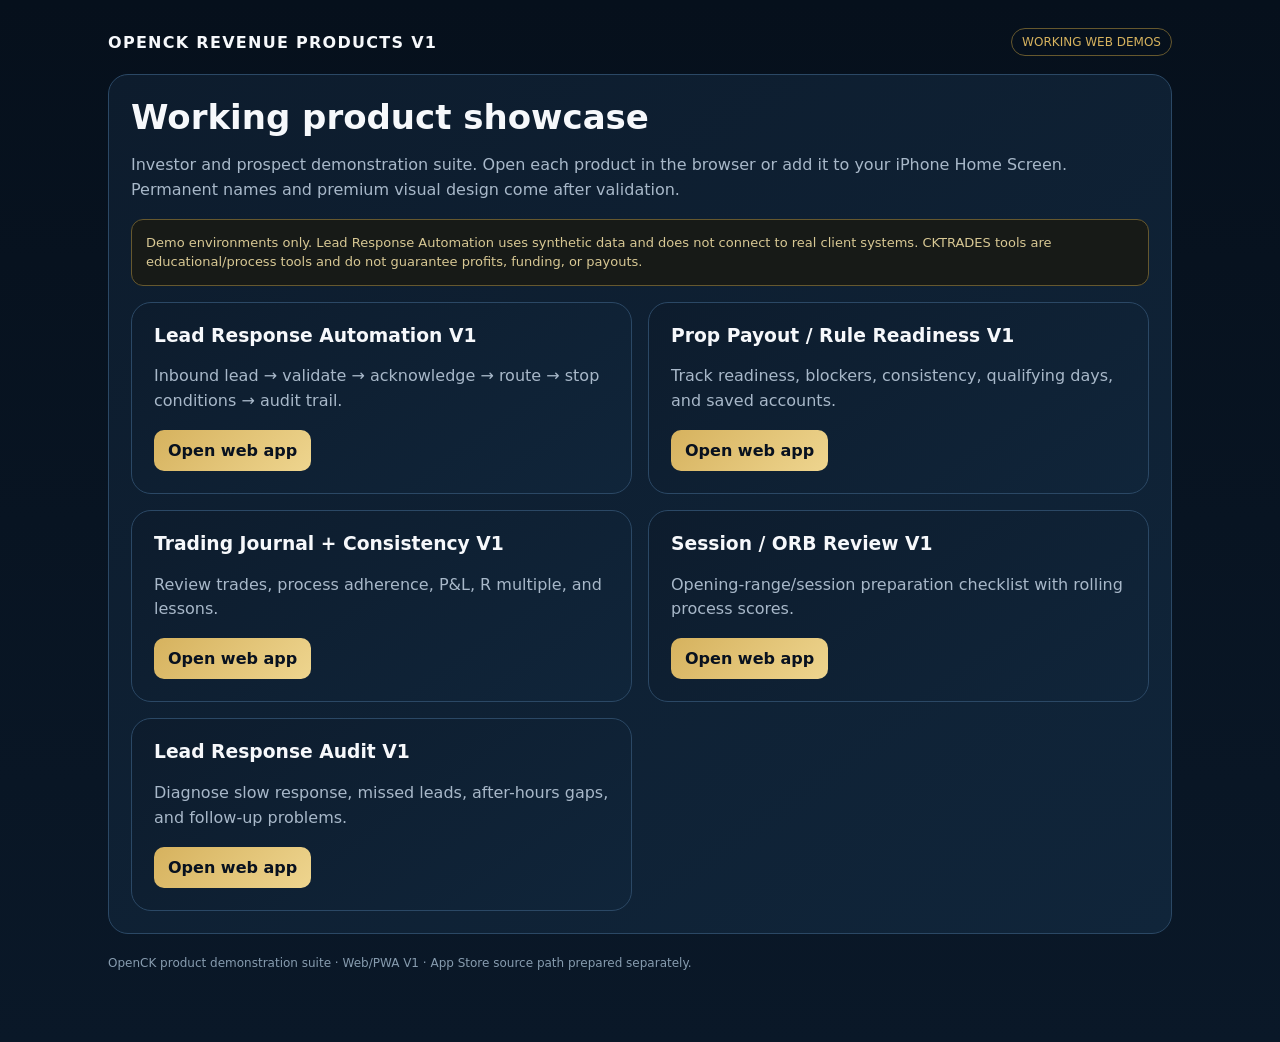
==== index.html @ 728ce7c6 "Publish OpenCK revenue product showcase V1" ====
<!doctype html><html><head><meta charset="utf-8"><meta name="viewport" content="width=device-width,initial-scale=1"><title>OpenCK Revenue Products V1</title><link rel="stylesheet" href="./styles.css"><meta name="theme-color" content="#0d1c2d"></head><body><div class="wrap"><div class="top"><div class="brand">OPENCK REVENUE PRODUCTS V1</div><div class="pill">WORKING WEB DEMOS</div></div><section class="hero"><h1>Working product showcase</h1><p>Investor and prospect demonstration suite. Open each product in the browser or add it to your iPhone Home Screen. Permanent names and premium visual design come after validation.</p><div class="notice">Demo environments only. Lead Response Automation uses synthetic data and does not connect to real client systems. CKTRADES tools are educational/process tools and do not guarantee profits, funding, or payouts.</div><div class="grid"><div class="card"><h3>Lead Response Automation V1</h3><p>Inbound lead → validate → acknowledge → route → stop conditions → audit trail.</p><a class="btn" href="./lead-response-automation/">Open web app</a></div><div class="card"><h3>Prop Payout / Rule Readiness V1</h3><p>Track readiness, blockers, consistency, qualifying days, and saved accounts.</p><a class="btn" href="./prop-payout-readiness/">Open web app</a></div><div class="card"><h3>Trading Journal + Consistency V1</h3><p>Review trades, process adherence, P&amp;L, R multiple, and lessons.</p><a class="btn" href="./trading-journal/">Open web app</a></div><div class="card"><h3>Session / ORB Review V1</h3><p>Opening-range/session preparation checklist with rolling process scores.</p><a class="btn" href="./orb-review/">Open web app</a></div><div class="card"><h3>Lead Response Audit V1</h3><p>Diagnose slow response, missed leads, after-hours gaps, and follow-up problems.</p><a class="btn" href="./lead-response-audit/">Open web app</a></div></div></section><div class="footer">OpenCK product demonstration suite · Web/PWA V1 · App Store source path prepared separately.</div></div></body></html>
---- styles.css ----
:root{--bg:#07111f;--panel:#0d1c2d;--line:#2b4865;--text:#f6f8fb;--muted:#a8b8c9;--gold:#d6b25e;--good:#72d7a0;--bad:#ff9b9b}*{box-sizing:border-box}body{margin:0;font-family:Inter,system-ui,-apple-system,Segoe UI,Roboto,Arial;background:linear-gradient(180deg,#06101c,#0a1828);color:var(--text)}.wrap{max-width:1100px;margin:auto;padding:28px 18px 70px}.top{display:flex;justify-content:space-between;gap:12px;align-items:center;margin-bottom:18px}.brand{font-weight:850;letter-spacing:.08em}.pill{font-size:12px;color:var(--gold);border:1px solid #66582e;padding:6px 10px;border-radius:999px}.hero,.card{background:linear-gradient(145deg,var(--panel),#10253a);border:1px solid var(--line);border-radius:20px;padding:22px}.grid{display:grid;grid-template-columns:1fr 1fr;gap:16px;margin-top:16px}h1{font-size:34px;margin:0 0 8px}h2,h3{margin-top:0}p{color:var(--muted);line-height:1.55}label{display:block;margin:10px 0 6px;color:#dbe5ef;font-size:13px}input,select,textarea{width:100%;padding:11px;border-radius:10px;border:1px solid #3b5a78;background:#07111f;color:white;font:inherit}textarea{min-height:90px}.row{display:grid;grid-template-columns:1fr 1fr;gap:10px}.actions{display:flex;flex-wrap:wrap;gap:8px;margin-top:14px}button,.btn{display:inline-block;border:0;border-radius:10px;background:linear-gradient(135deg,#d6b25e,#eed58f);color:#08111f;font-weight:800;padding:11px 14px;cursor:pointer;text-decoration:none}.secondary{background:#16314a!important;color:#eef5fb!important;border:1px solid #3d5c77!important}.metric{padding:14px;border:1px solid var(--line);background:#0a1928;border-radius:12px;margin-bottom:10px}.metric small{display:block;color:var(--muted);margin-bottom:4px}.metric strong{font-size:22px}.good{color:var(--good)}.bad{color:var(--bad)}.notice{padding:13px 14px;border:1px solid #66582e;border-radius:12px;background:#171a17;color:#d8c894;font-size:13px;line-height:1.5}table{width:100%;border-collapse:collapse;font-size:13px}th,td{text-align:left;padding:10px;border-bottom:1px solid #233b52;vertical-align:top}.footer{margin-top:20px;color:#879caf;font-size:12px;line-height:1.55}@media(max-width:780px){.grid,.row{grid-template-columns:1fr}.top{align-items:flex-start;flex-direction:column}h1{font-size:28px}}
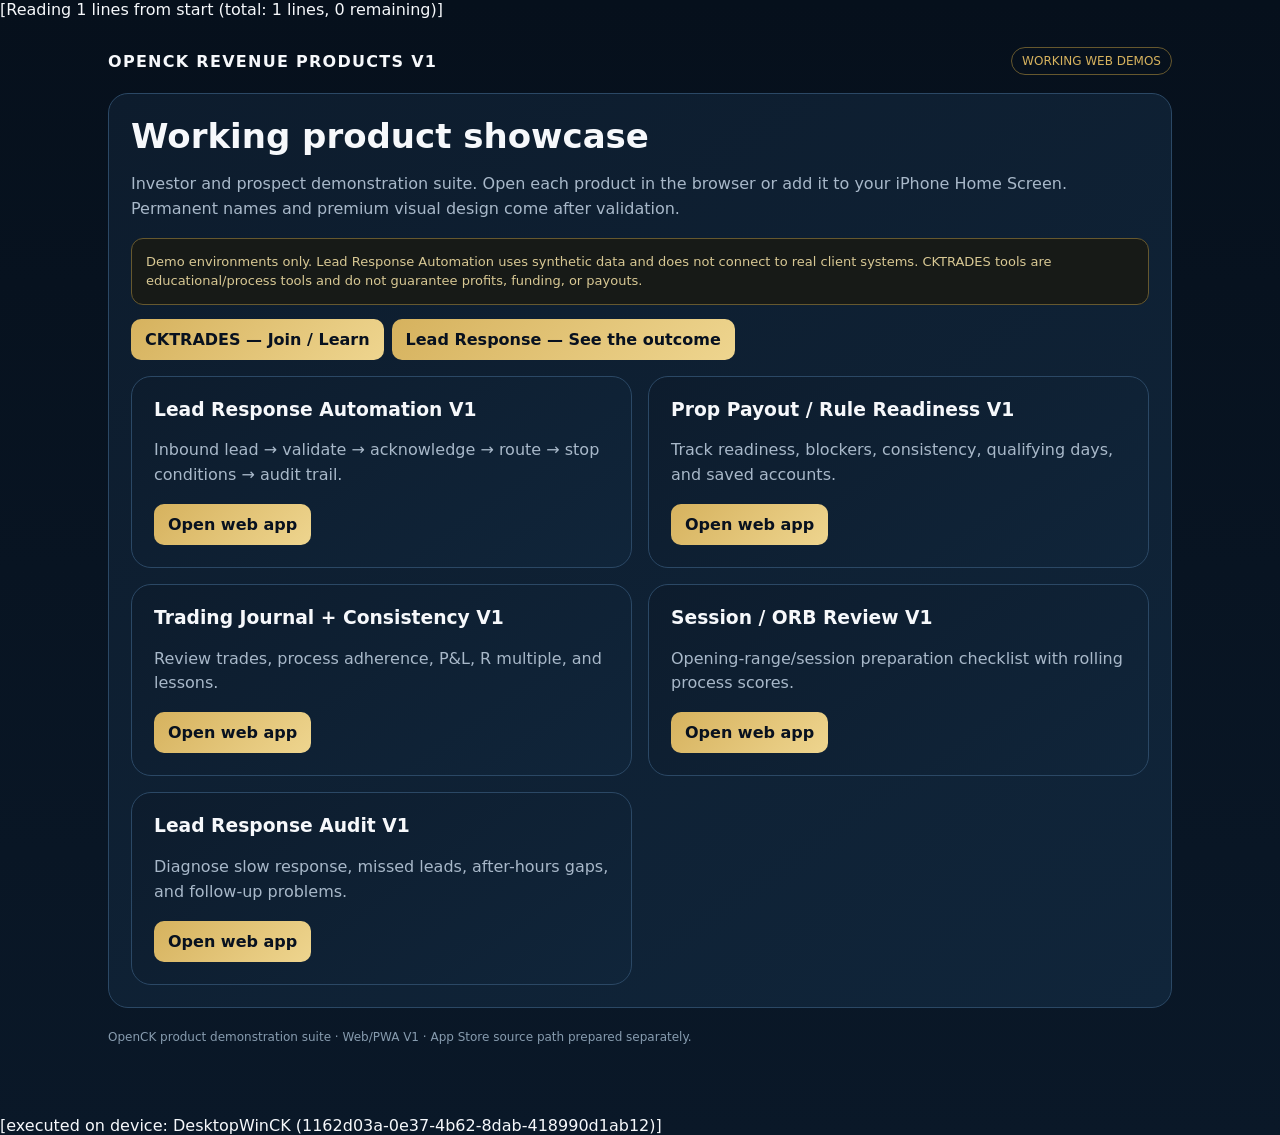
==== commit 6796ff34: "Add outcome-focused sales landing pages" ====
--- a/index.html
+++ b/index.html
@@ -1 +1,5 @@
-<!doctype html><html><head><meta charset="utf-8"><meta name="viewport" content="width=device-width,initial-scale=1"><title>OpenCK Revenue Products V1</title><link rel="stylesheet" href="./styles.css"><meta name="theme-color" content="#0d1c2d"></head><body><div class="wrap"><div class="top"><div class="brand">OPENCK REVENUE PRODUCTS V1</div><div class="pill">WORKING WEB DEMOS</div></div><section class="hero"><h1>Working product showcase</h1><p>Investor and prospect demonstration suite. Open each product in the browser or add it to your iPhone Home Screen. Permanent names and premium visual design come after validation.</p><div class="notice">Demo environments only. Lead Response Automation uses synthetic data and does not connect to real client systems. CKTRADES tools are educational/process tools and do not guarantee profits, funding, or payouts.</div><div class="grid"><div class="card"><h3>Lead Response Automation V1</h3><p>Inbound lead → validate → acknowledge → route → stop conditions → audit trail.</p><a class="btn" href="./lead-response-automation/">Open web app</a></div><div class="card"><h3>Prop Payout / Rule Readiness V1</h3><p>Track readiness, blockers, consistency, qualifying days, and saved accounts.</p><a class="btn" href="./prop-payout-readiness/">Open web app</a></div><div class="card"><h3>Trading Journal + Consistency V1</h3><p>Review trades, process adherence, P&amp;L, R multiple, and lessons.</p><a class="btn" href="./trading-journal/">Open web app</a></div><div class="card"><h3>Session / ORB Review V1</h3><p>Opening-range/session preparation checklist with rolling process scores.</p><a class="btn" href="./orb-review/">Open web app</a></div><div class="card"><h3>Lead Response Audit V1</h3><p>Diagnose slow response, missed leads, after-hours gaps, and follow-up problems.</p><a class="btn" href="./lead-response-audit/">Open web app</a></div></div></section><div class="footer">OpenCK product demonstration suite · Web/PWA V1 · App Store source path prepared separately.</div></div></body></html>+[Reading 1 lines from start (total: 1 lines, 0 remaining)]
+
+<!doctype html><html><head><meta charset="utf-8"><meta name="viewport" content="width=device-width,initial-scale=1"><title>OpenCK Revenue Products V1</title><link rel="stylesheet" href="./styles.css"><meta name="theme-color" content="#0d1c2d"></head><body><div class="wrap"><div class="top"><div class="brand">OPENCK REVENUE PRODUCTS V1</div><div class="pill">WORKING WEB DEMOS</div></div><section class="hero"><h1>Working product showcase</h1><p>Investor and prospect demonstration suite. Open each product in the browser or add it to your iPhone Home Screen. Permanent names and premium visual design come after validation.</p><div class="notice">Demo environments only. Lead Response Automation uses synthetic data and does not connect to real client systems. CKTRADES tools are educational/process tools and do not guarantee profits, funding, or payouts.</div><div class="actions"><a class="btn" href="./sales/cktrades/">CKTRADES — Join / Learn</a><a class="btn" href="./sales/lead-response/">Lead Response — See the outcome</a></div><div class="grid"><div class="card"><h3>Lead Response Automation V1</h3><p>Inbound lead → validate → acknowledge → route → stop conditions → audit trail.</p><a class="btn" href="./lead-response-automation/">Open web app</a></div><div class="card"><h3>Prop Payout / Rule Readiness V1</h3><p>Track readiness, blockers, consistency, qualifying days, and saved accounts.</p><a class="btn" href="./prop-payout-readiness/">Open web app</a></div><div class="card"><h3>Trading Journal + Consistency V1</h3><p>Review trades, process adherence, P&amp;L, R multiple, and lessons.</p><a class="btn" href="./trading-journal/">Open web app</a></div><div class="card"><h3>Session / ORB Review V1</h3><p>Opening-range/session preparation checklist with rolling process scores.</p><a class="btn" href="./orb-review/">Open web app</a></div><div class="card"><h3>Lead Response Audit V1</h3><p>Diagnose slow response, missed leads, after-hours gaps, and follow-up problems.</p><a class="btn" href="./lead-response-audit/">Open web app</a></div></div></section><div class="footer">OpenCK product demonstration suite · Web/PWA V1 · App Store source path prepared separately.</div></div></body></html>
+
+[executed on device: DesktopWinCK (1162d03a-0e37-4b62-8dab-418990d1ab12)]
